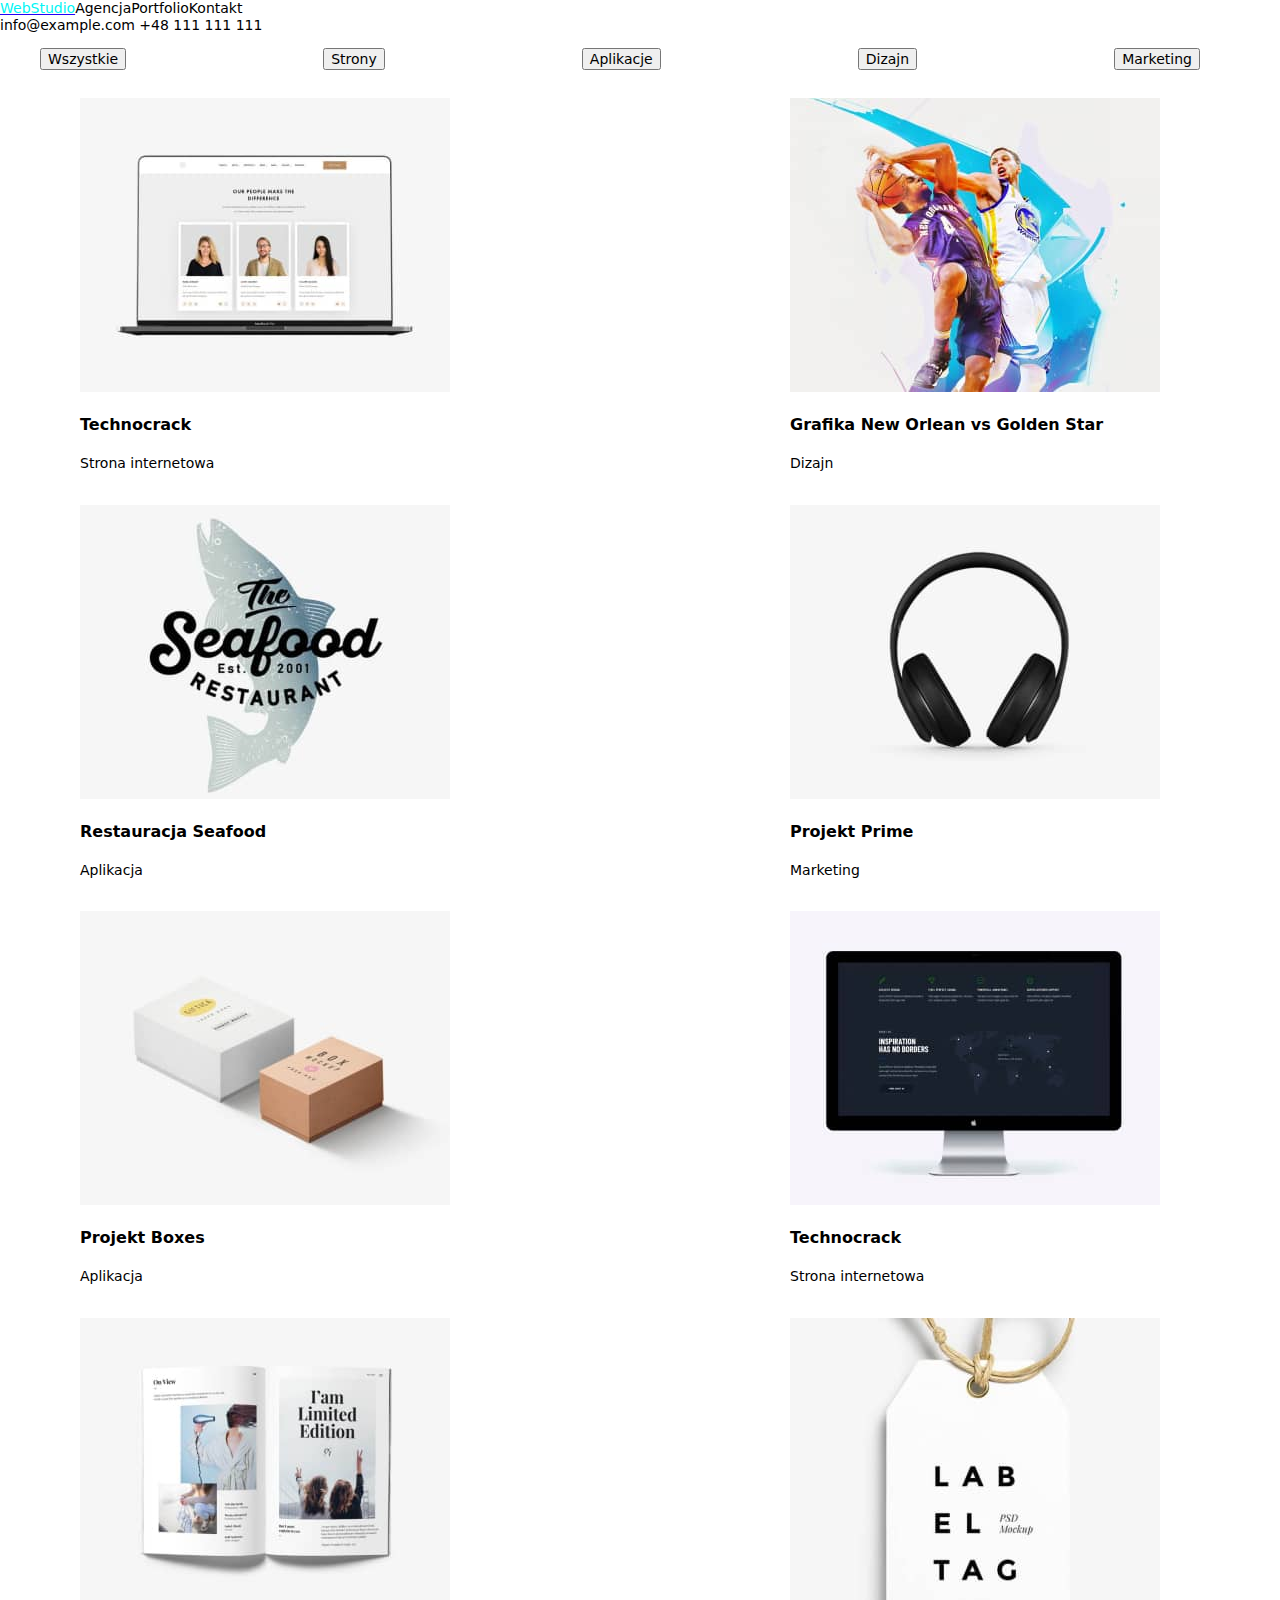
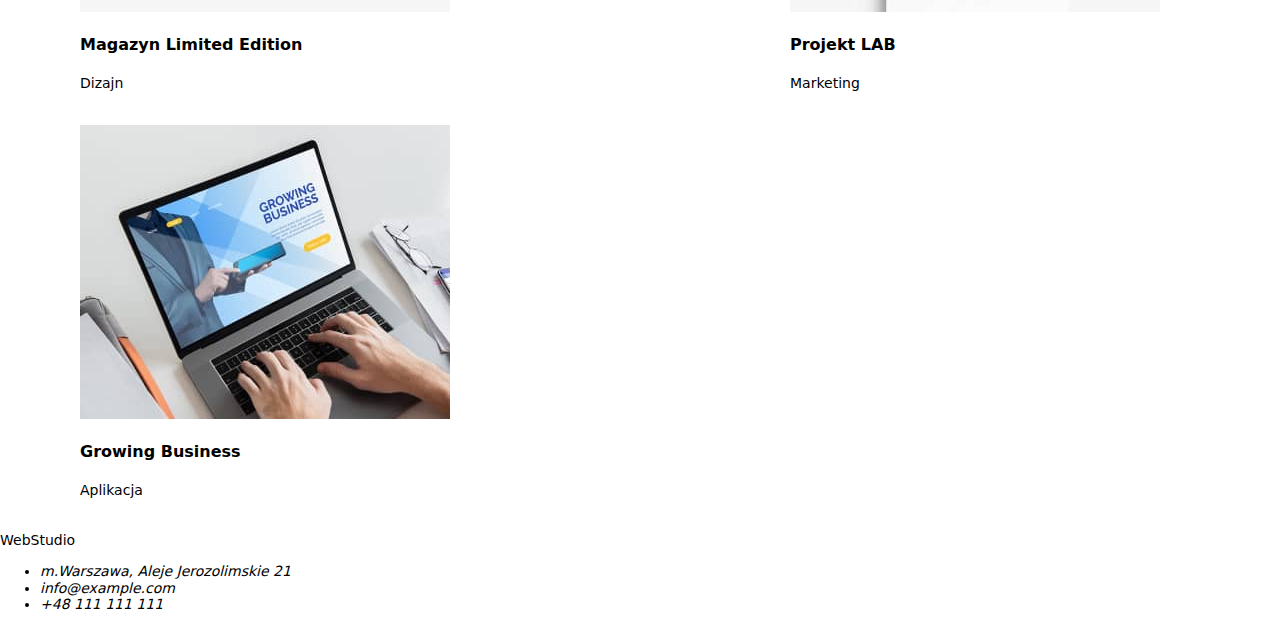
==== portfolio.html @ 7a802595 "changes" ====
<!DOCTYPE html>
<html lang="pl">
  <head>
    <meta charset="UTF-8" />
    <link rel="stylesheet" href="css/styles.css" />
    <link
      href="https://fonts.googleapis.com/css2?family=Raleway:wght@700&family=Roboto:wght@400;500;700;900&display=swap"
      rel="stylesheet"
    />
    <link
      rel="stylesheet"
      href="https://cdnjs.cloudflare.com/ajax/libs/modern-normalize/1.0.0/modern-normalize.min.css"
    />
    <title>Portfolio</title>
  </head>
  <body class="container">
    <header>
      <nav class="menu">
        <a class="link" href="index.html">WebStudio</a>
        <a class="link" href="agency.html">Agencja</a>
        <a class="link" href="portfolio.html">Portfolio</a>
        <a class="link" href="contact.html">Kontakt</a>
      </nav>
      <a class="link" href="mailto:info@example.com"> info@example.com </a>
      <a class="link" href="tel:+48111111111"> +48 111 111 111 </a>
    </header>
    <main>
      <ul class="list">
        <li>
          <button class="button" type="button" id="Wszystkie">Wszystkie</button>
        </li>
        <li>
          <button class="button" type="button" id="Strony">Strony</button>
        </li>
        <li>
          <button class="button" type="button" id="Aplikacje">Aplikacje</button>
        </li>
        <li>
          <button class="button" type="button" id="Dizajn">Dizajn</button>
        </li>
        <li>
          <button class="button" type="button" id="Marketing">Marketing</button>
        </li>
      </ul>
      <ul class="list" class="card-set">
        <li class="card">
          <figure>
            <img
              src="images/portfolio/technocrackTeam.jpg"
              alt="Widok przykladowej strony internetowej"
              width="370"
              height="294"
            />
            <figcaption>
              <h2>Technocrack</h2>
              <p>Strona internetowa</p>
            </figcaption>
          </figure>
        </li>
        <li class="card">
          <figure>
            <img
              src="images/portfolio/basketballGraphics.jpg"
              alt="Dwóch męzczyzn gra w koszykówkę - ilustracja cyfrowa"
              width="370"
              height="294"
            />
            <figcaption>
              <h2>Grafika New Orlean vs Golden Star</h2>
              <p>Dizajn</p>
            </figcaption>
          </figure>
        </li>
        <li class="card">
          <figure class="card">
            <img
              src="images/portfolio/seafoodRestaurant.jpg"
              alt="Logo restauracji z seafood"
              width="370"
              height="294"
            />
            <figcaption>
              <h2>Restauracja Seafood</h2>
              <p>Aplikacja</p>
            </figcaption>
          </figure>
        </li>
        <li class="card">
          <figure>
            <img
              src="images/portfolio/projectPrime.jpg"
              alt="Duze słucahwki wokółuszne"
              width="370"
              height="294"
            />
            <figcaption>
              <h2>Projekt Prime</h2>
              <p>Marketing</p>
            </figcaption>
          </figure>
        </li>
        <li class="card">
          <figure>
            <img
              src="images/portfolio/projectBoxes.jpg"
              alt="Dwa kartonowe opakowania produktów"
              width="370"
              height="294"
            />
            <figcaption>
              <h2>Projekt Boxes</h2>
              <p>Aplikacja</p>
            </figcaption>
          </figure>
        </li>
        <li class="card">
          <figure>
            <img
              src="images/portfolio/inspiration.jpg"
              alt="Włączony iMac - widok na wprost"
              width="370"
              height="294"
            />
            <figcaption>
              <h2>Technocrack</h2>
              <p>Strona internetowa</p>
            </figcaption>
          </figure>
        </li>
        <li class="card">
          <figure>
            <img
              src="images/portfolio/magazineLimitedEdition.jpg"
              alt="Otwarty magazyn anglojęzyczny"
              width="370"
              height="294"
            />
            <figcaption>
              <h2>Magazyn Limited Edition</h2>
              <p>Dizajn</p>
            </figcaption>
          </figure>
        </li>
        <li class="card">
          <figure>
            <img
              src="images/portfolio/projectLab.jpg"
              alt="Papierowa metka ubraniowa z papierowym sznureczkiem "
              width="370"
              height="294"
            />
            <figcaption>
              <h2>Projekt LAB</h2>
              <p>Marketing</p>
            </figcaption>
          </figure>
        </li>
        <li class="card">
          <figure>
            <img
              src="images/portfolio/growingBusiness.jpg"
              alt="Dłonie na klawiaturze włączonego laptopa- widok z góry"
              width="370"
              height="294"
            />
            <figcaption>
              <h2>Growing Business</h2>
              <p>Aplikacja</p>
            </figcaption>
          </figure>
        </li>
      </ul>
    </main>
    <footer>
      <a class="link" href="index.html">WebStudio</a>
      <address>
        <ul class="link">
          <li><a class="link"> m.Warszawa, Aleje Jerozolimskie 21 </a></li>
          <li>
            <a class="link" href="mailto:info@example.com">info@example.com</a>
          </li>
          <li>
            <a class="link" href="tel:+48111111111">+48 111 111 111</a>
          </li>
        </ul>
      </address>
    </footer>
  </body>
</html>
---- css/styles.css ----
:root {
    --color-pink: rgb(242, 9, 242);
    --color-white: rgb(255, 255, 255);
    --color-black: rgb(0, 0, 0); 
    --color-green: rgb(103, 151, 112);
    --color-red: rgb(249, 2, 2);
    --color-babyblue: rgb(2, 245, 245);
    --color-darkblue: rgb(38, 2, 245);
   }
   
  body {
    font-family: "Roboto", "Raleway", sans-serif;
    font-size: 14px;
    line-height: 1.2;
    color: var(--color-black);
  }

  .menu {
    display: flex;
    justify-content: flex-start;
  }
  
  
  h2 {
    font-size: 1rem;
    line-height: 2;
    align-content: center;
  }

  .link {
    text-decoration: none;
    color: var(--color-black);
  }
  
  .link:hover,
  .link:focus {
    color: var(--color-babyblue);
    text-decoration: underline;
    text-decoration-color: var(--color-darkblue);
  }
  
  .list {
    list-style-type: none;
    display: flex;
    flex-wrap: wrap;
    justify-content: space-between;
  }
 
  .button:hover,
  .button:focus {
    color: var(--color-babyblue);
    text-decoration: underline;
    text-decoration-color: var(--color-darkblue);
  }

  .container {
    width: 1200px;

  }

  .section {
    padding: 94px 0px;
  }

.card-set{
  display: flex;
  flex-wrap: wrap;
  gap: 10px;
}
.card {
  flex-basis: calc(100%-20px) / 3);
  margin-bottom: 5px;

}
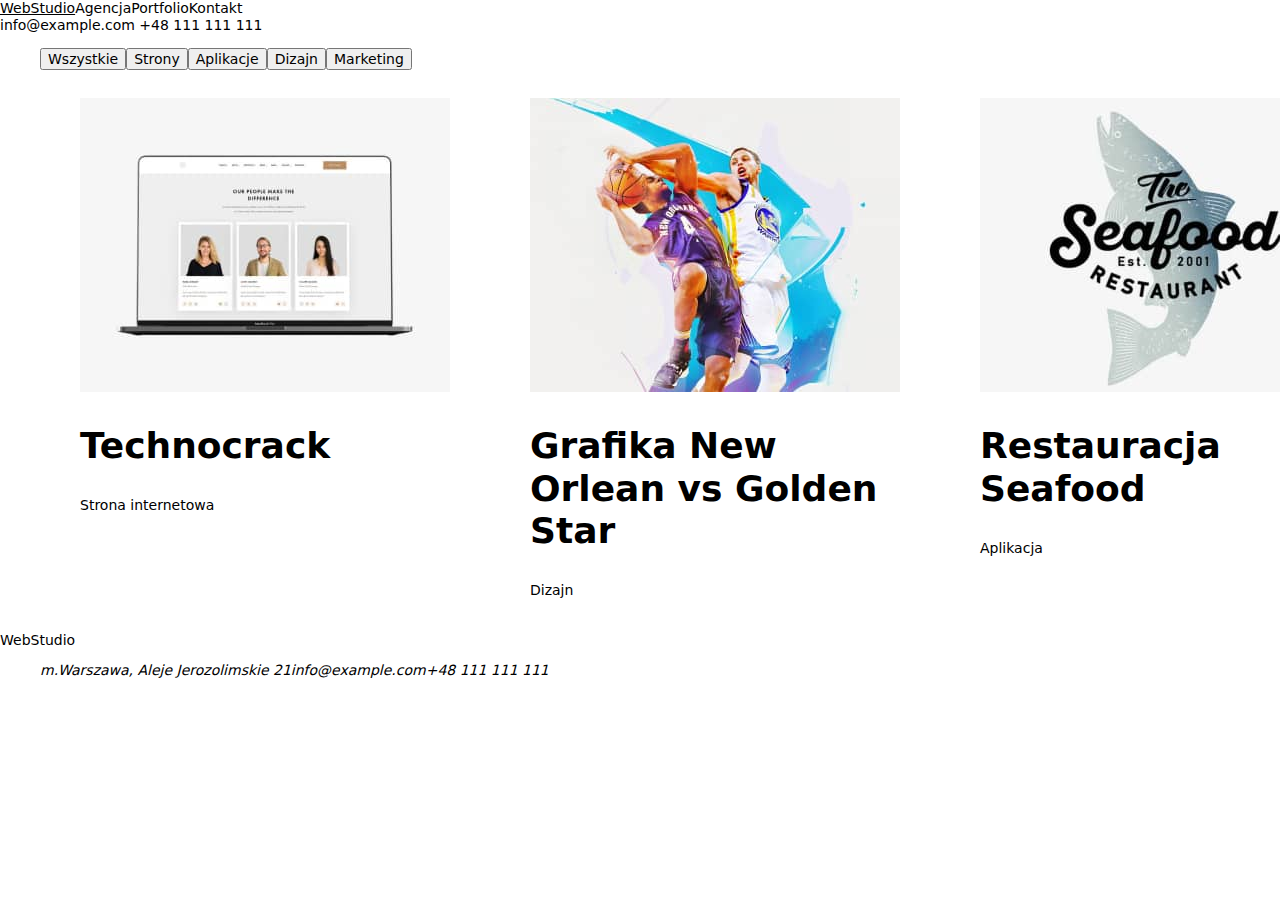
==== commit b066feb7: "update" ====
--- a/portfolio.html
+++ b/portfolio.html
@@ -13,10 +13,10 @@
     />
     <title>Portfolio</title>
   </head>
-  <body class="container">
-    <header>
+  <body>
+    <header class>
       <nav class="menu">
-        <a class="link" href="index.html">WebStudio</a>
+        <a class="link" href="index.html"><span class="logo">WebStudio</span></a>
         <a class="link" href="agency.html">Agencja</a>
         <a class="link" href="portfolio.html">Portfolio</a>
         <a class="link" href="contact.html">Kontakt</a>
@@ -172,9 +172,9 @@
       </ul>
     </main>
     <footer>
-      <a class="link" href="index.html">WebStudio</a>
+      <a class="link" href="index.html"><span class="logo">WebStudio</span></a>
       <address>
-        <ul class="link">
+        <ul class="list">
           <li><a class="link"> m.Warszawa, Aleje Jerozolimskie 21 </a></li>
           <li>
             <a class="link" href="mailto:info@example.com">info@example.com</a>
--- a/css/styles.css
+++ b/css/styles.css
@@ -1,12 +1,8 @@
 :root {
-    --color-pink: rgb(242, 9, 242);
-    --color-white: rgb(255, 255, 255);
-    --color-black: rgb(0, 0, 0); 
-    --color-green: rgb(103, 151, 112);
-    --color-red: rgb(249, 2, 2);
-    --color-babyblue: rgb(2, 245, 245);
-    --color-darkblue: rgb(38, 2, 245);
-   }
+  --color-brandblack: rgb(33,33,33); 
+  --color-brandblue: rgb(33,150,243);
+  --color-brandgrey: rgb(75,75,75);
+ }
    
   body {
     font-family: "Roboto", "Raleway", sans-serif;
@@ -14,19 +10,32 @@
     line-height: 1.2;
     color: var(--color-black);
   }
+    
+      h1 {
+      font-weight: 900;
+      font-size: 44px;
+      line-height: 60px;
+      text-transform: uppercase;
+      }
+      
+      h2 {
+      font-weight: 700;
+      font-size: 36px;
+      line-height: 42.19px;
+      }
+    
+      h3 {
+        font-weight: 700;
+        font-size: 14px;
+        line-height: 16px;
+        text-transform: uppercase;
+      }
 
   .menu {
     display: flex;
     justify-content: flex-start;
   }
   
-  
-  h2 {
-    font-size: 1rem;
-    line-height: 2;
-    align-content: center;
-  }
-
   .link {
     text-decoration: none;
     color: var(--color-black);
@@ -42,8 +51,6 @@
   .list {
     list-style-type: none;
     display: flex;
-    flex-wrap: wrap;
-    justify-content: space-between;
   }
  
   .button:hover,
@@ -62,13 +69,20 @@
     padding: 94px 0px;
   }
 
+  .p-index {
+    font-weight: 400;
+    font-size: 14px;
+    line-height: 24px;
+    letter-spacing: 0.03em;
+    color: var(--color-brandgrey);
+      }
 .card-set{
   display: flex;
   flex-wrap: wrap;
   gap: 10px;
 }
 .card {
-  flex-basis: calc(100%-20px) / 3);
+  flex-basis: calc(100%-20px) / 3;
   margin-bottom: 5px;
 
 }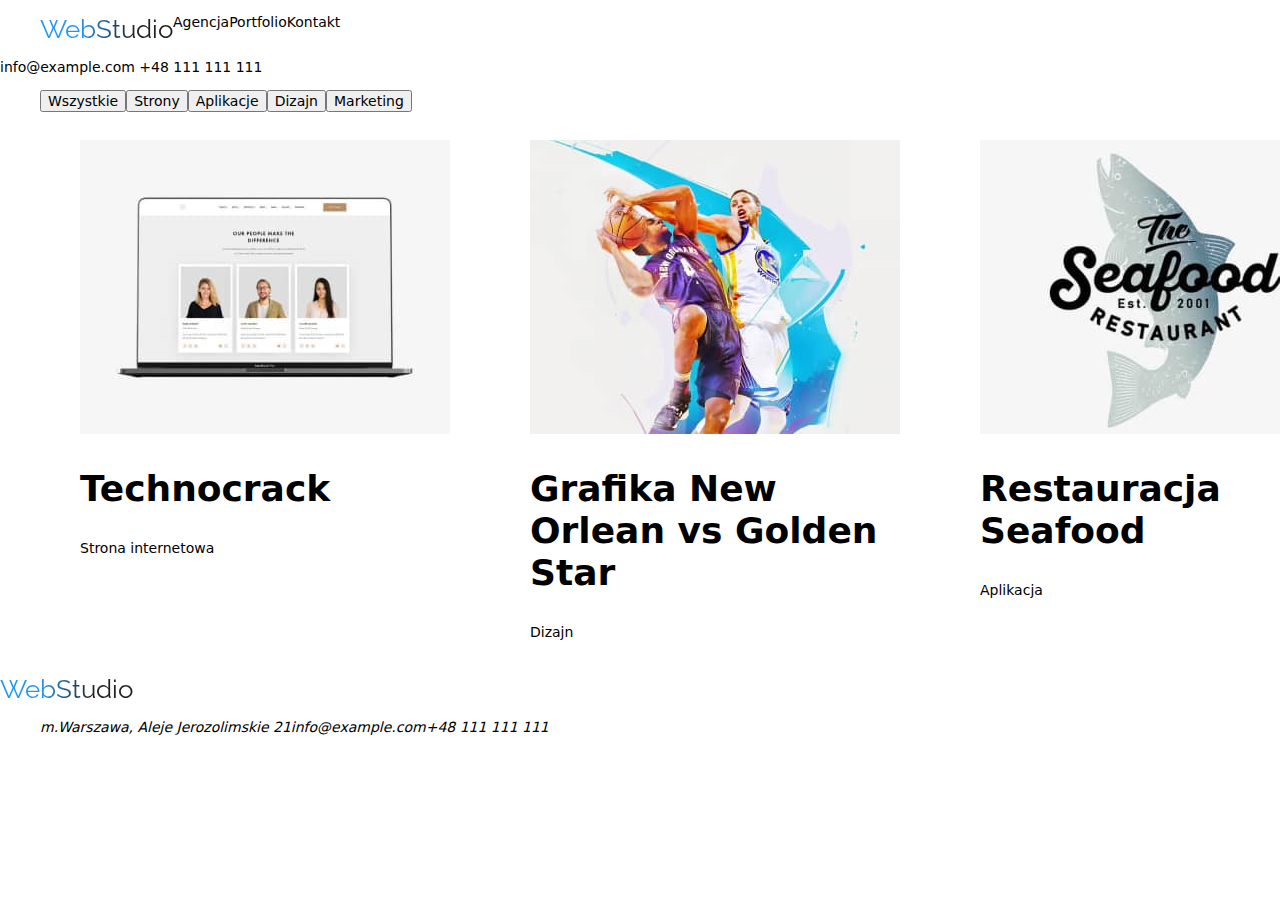
==== commit 4238ff81: "update" ====
--- a/portfolio.html
+++ b/portfolio.html
@@ -14,17 +14,19 @@
     <title>Portfolio</title>
   </head>
   <body>
-    <header class>
+    <header class="container">
       <nav class="menu">
-        <a class="link" href="index.html"><span class="logo">WebStudio</span></a>
-        <a class="link" href="agency.html">Agencja</a>
-        <a class="link" href="portfolio.html">Portfolio</a>
-        <a class="link" href="contact.html">Kontakt</a>
+        <ul class="list">
+          <li><a class="link" href="index.html"><span class="logo">WebStudio</span></a></li>
+          <li><a class="link" href="agency.html">Agencja</a></li>
+          <li><a class="link" href="portfolio.html">Portfolio</a></li>
+          <li><a class="link" href="contact.html">Kontakt</a></li>
+        </ul>
       </nav>
       <a class="link" href="mailto:info@example.com"> info@example.com </a>
       <a class="link" href="tel:+48111111111"> +48 111 111 111 </a>
     </header>
-    <main>
+   <main>
       <ul class="list">
         <li>
           <button class="button" type="button" id="Wszystkie">Wszystkie</button>
--- a/css/styles.css
+++ b/css/styles.css
@@ -85,4 +85,14 @@
   flex-basis: calc(100%-20px) / 3;
   margin-bottom: 5px;
 
+}
+
+.logo {
+  font-family: "Raleway", sans-serif;
+  font-weight: 400;
+  font-size: 26px;
+  background: linear-gradient(to right, var(--color-brandblue) 30%, var(--color-brandblack) 70%);
+  background-clip: text;
+  -webkit-background-clip: text;
+  -webkit-text-fill-color: transparent;
 }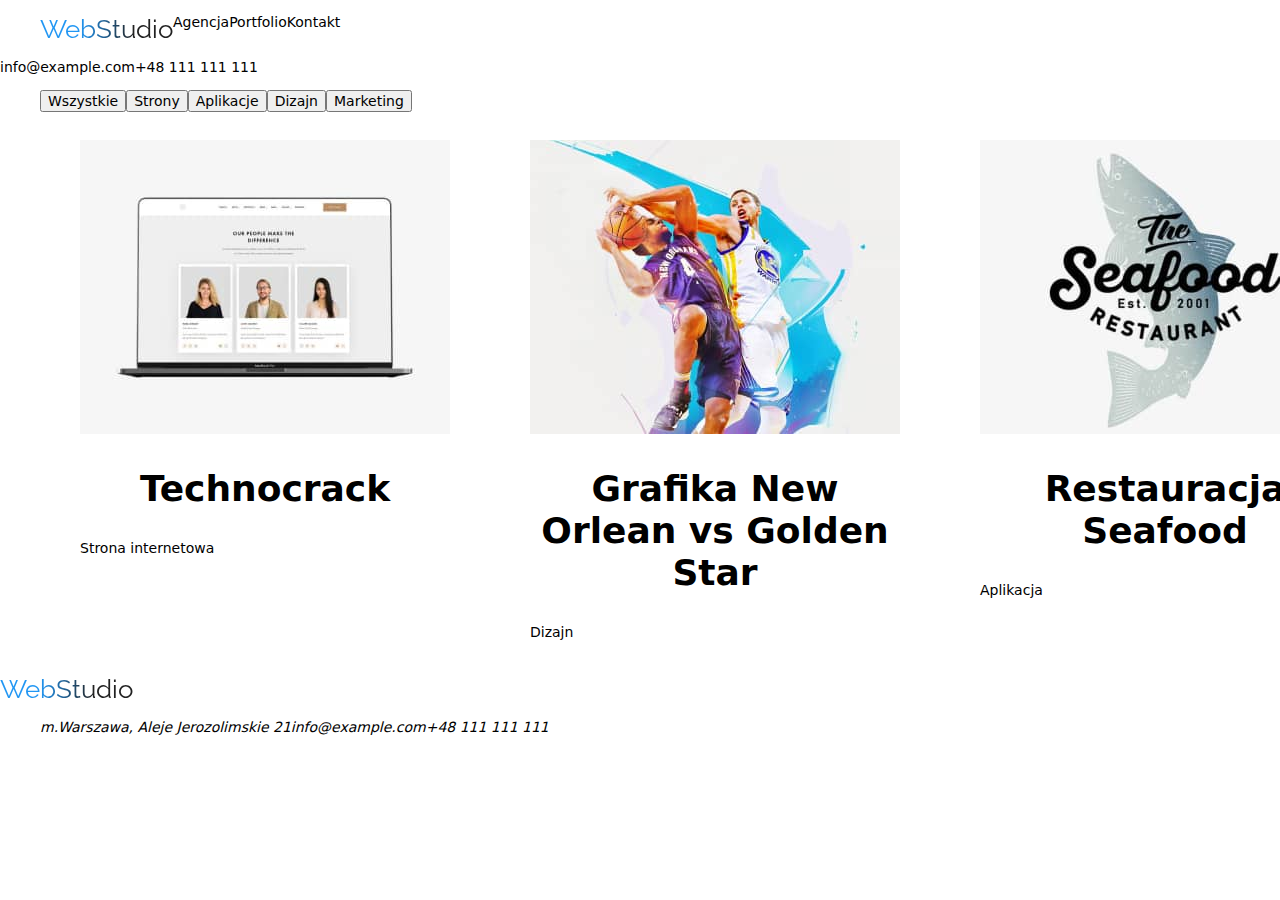
==== commit 9cfbf0fb: "update" ====
--- a/portfolio.html
+++ b/portfolio.html
@@ -15,6 +15,7 @@
   </head>
   <body>
     <header class="container">
+      <div>
       <nav class="menu">
         <ul class="list">
           <li><a class="link" href="index.html"><span class="logo">WebStudio</span></a></li>
@@ -23,10 +24,14 @@
           <li><a class="link" href="contact.html">Kontakt</a></li>
         </ul>
       </nav>
+    </div>
+    <div class="top-contact">
       <a class="link" href="mailto:info@example.com"> info@example.com </a>
       <a class="link" href="tel:+48111111111"> +48 111 111 111 </a>
+    </div>
     </header>
-   <main>
+  
+   <main class="container">
       <ul class="list">
         <li>
           <button class="button" type="button" id="Wszystkie">Wszystkie</button>
--- a/css/styles.css
+++ b/css/styles.css
@@ -16,12 +16,14 @@
       font-size: 44px;
       line-height: 60px;
       text-transform: uppercase;
+      text-align: center;
       }
       
       h2 {
       font-weight: 700;
       font-size: 36px;
       line-height: 42.19px;
+      text-align: center;
       }
     
       h3 {
@@ -36,6 +38,11 @@
     justify-content: flex-start;
   }
   
+  .top-contact {
+   display: flex;
+   align-content: flex-end;
+  }
+
   .link {
     text-decoration: none;
     color: var(--color-black);
@@ -44,8 +51,7 @@
   .link:hover,
   .link:focus {
     color: var(--color-babyblue);
-    text-decoration: underline;
-    text-decoration-color: var(--color-darkblue);
+    text-decoration-color: var(--color-brandblue);
   }
   
   .list {
@@ -56,8 +62,7 @@
   .button:hover,
   .button:focus {
     color: var(--color-babyblue);
-    text-decoration: underline;
-    text-decoration-color: var(--color-darkblue);
+    text-decoration-color: var(--color-brandblue);
   }
 
   .container {
@@ -69,13 +74,7 @@
     padding: 94px 0px;
   }
 
-  .p-index {
-    font-weight: 400;
-    font-size: 14px;
-    line-height: 24px;
-    letter-spacing: 0.03em;
-    color: var(--color-brandgrey);
-      }
+ 
 .card-set{
   display: flex;
   flex-wrap: wrap;
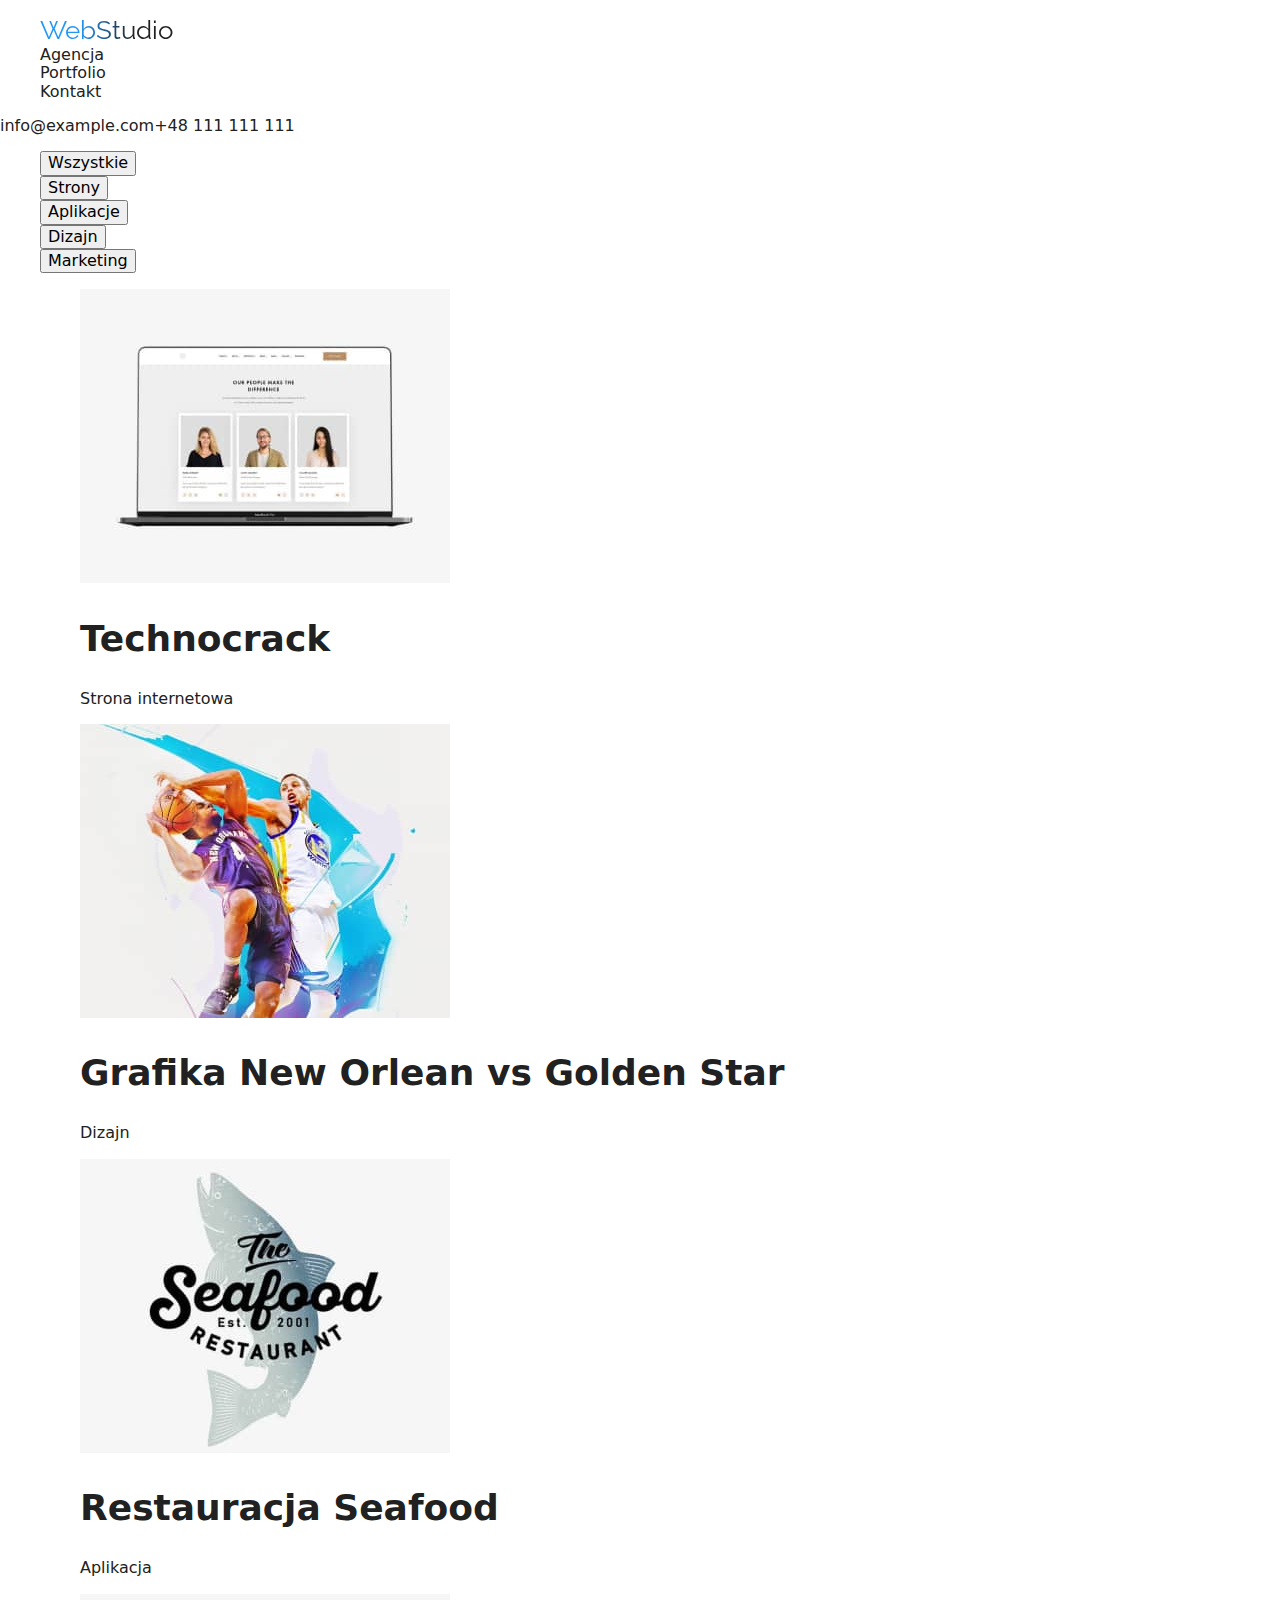
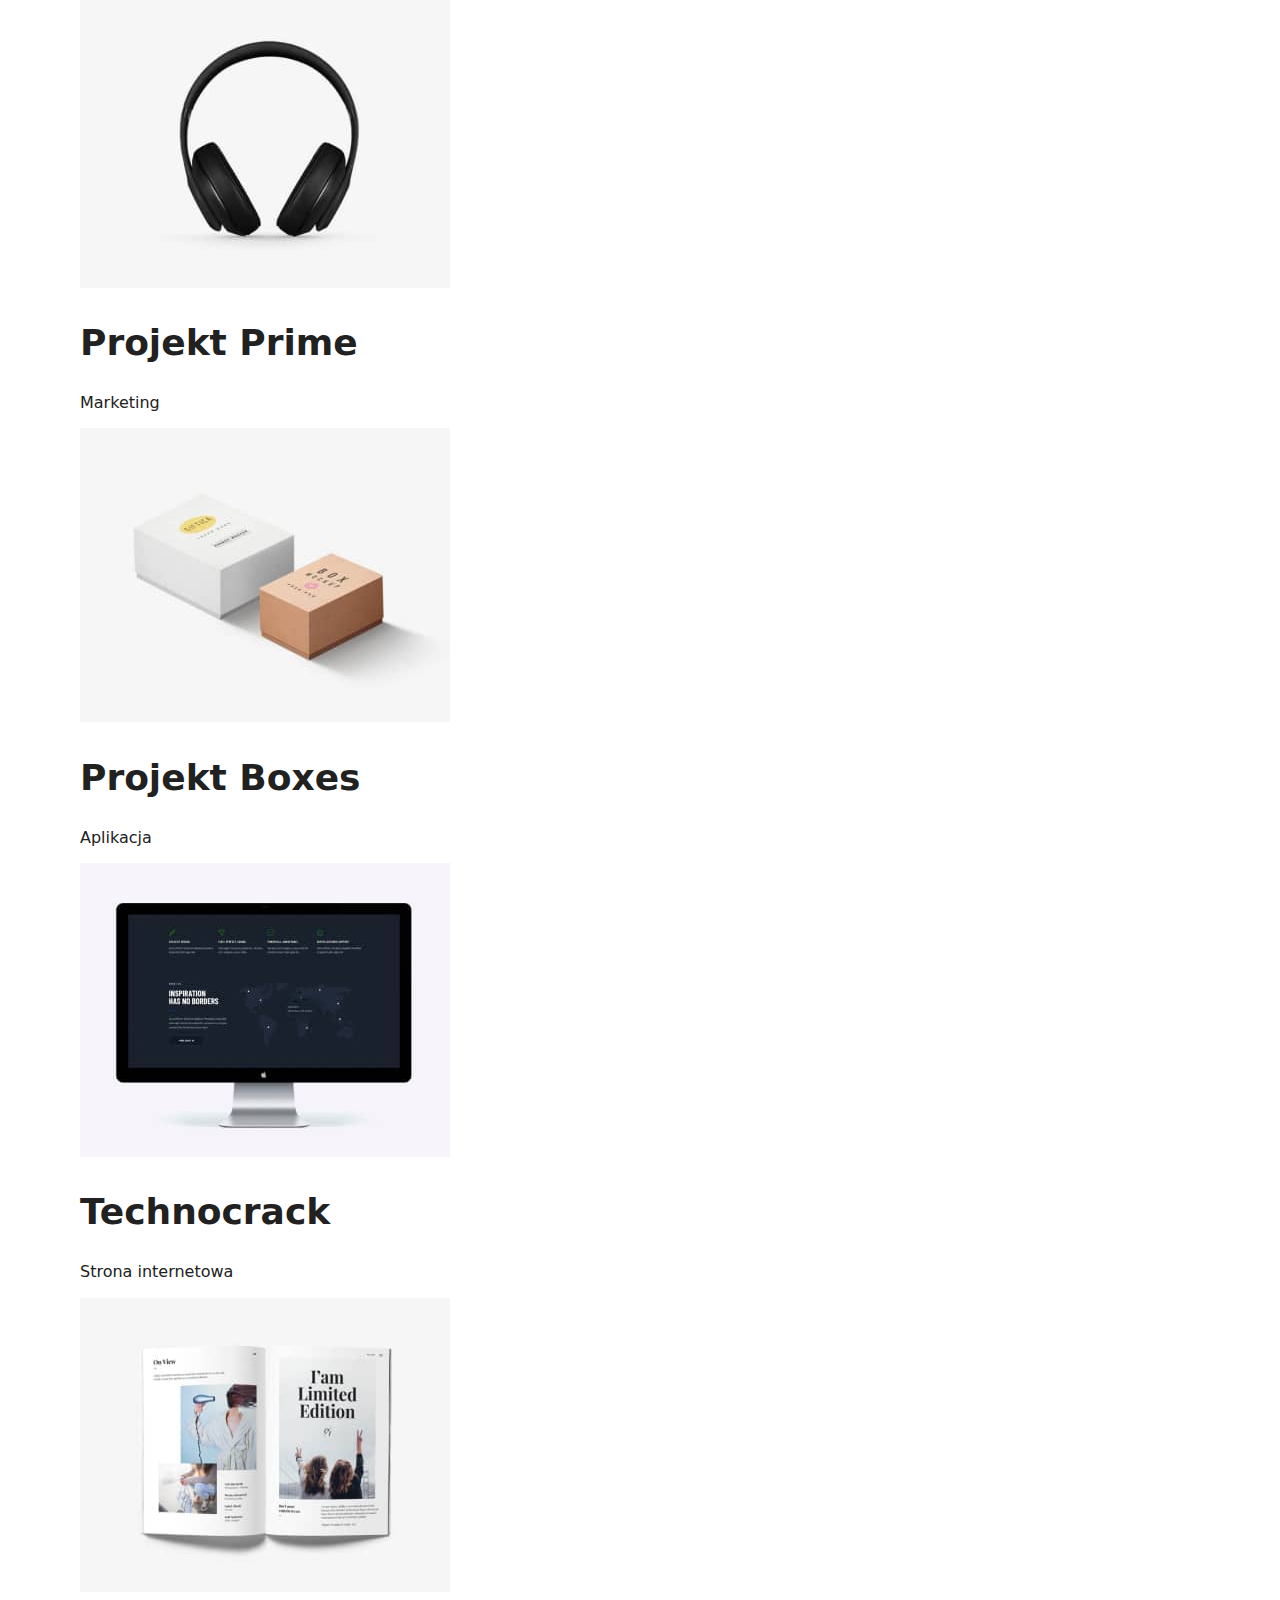
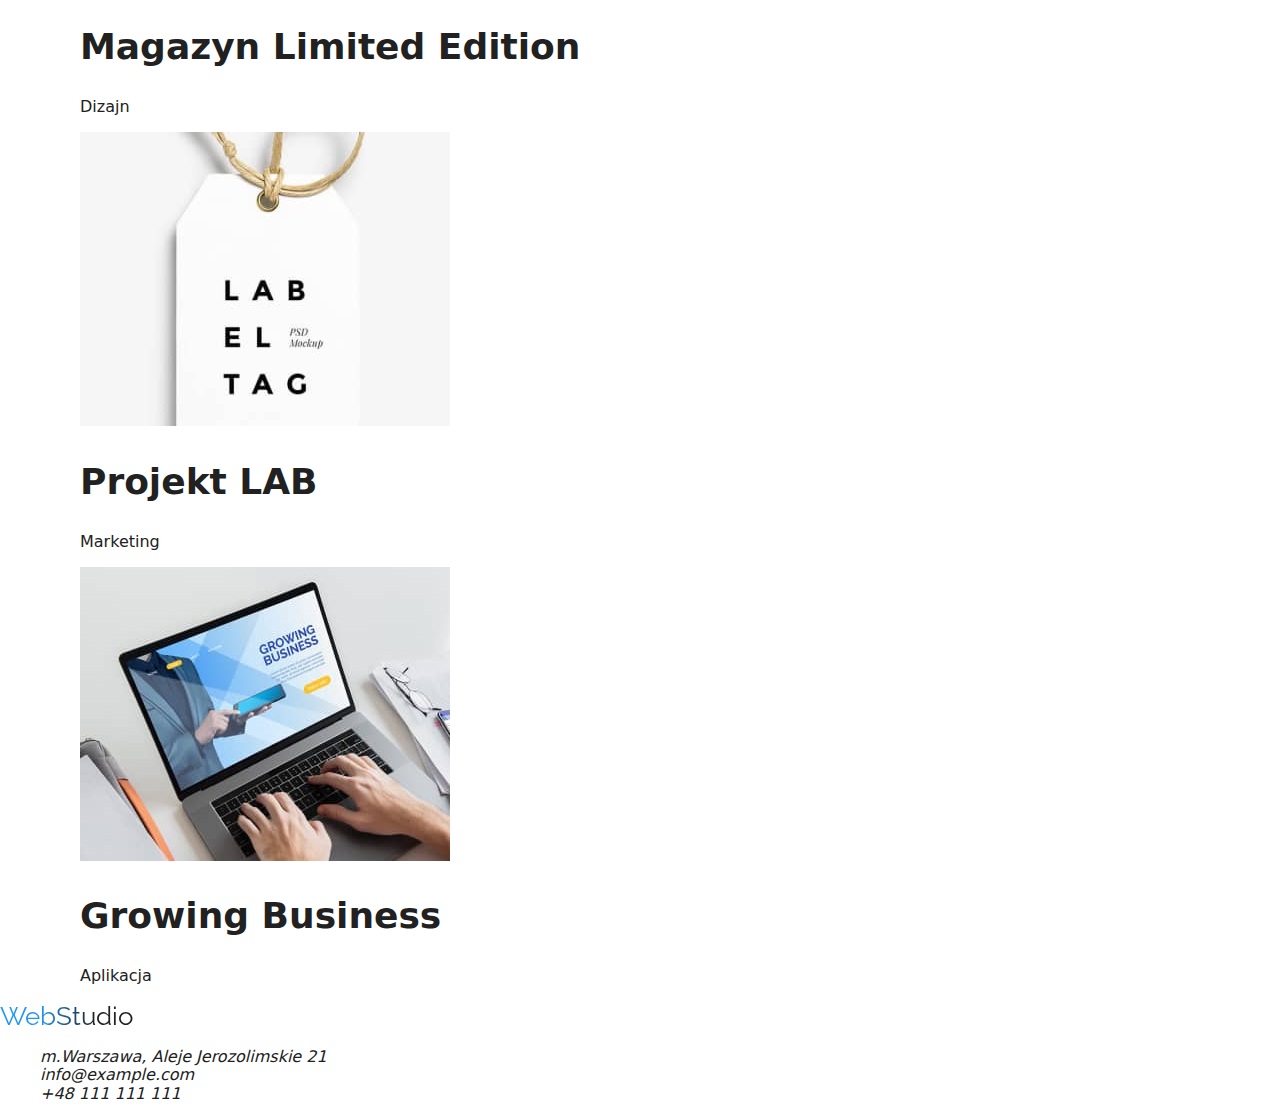
==== commit 0a063e97: "update" ====
--- a/portfolio.html
+++ b/portfolio.html
@@ -31,7 +31,7 @@
     </div>
     </header>
   
-   <main class="container">
+   <main >
       <ul class="list">
         <li>
           <button class="button" type="button" id="Wszystkie">Wszystkie</button>
--- a/css/styles.css
+++ b/css/styles.css
@@ -5,10 +5,8 @@
  }
    
   body {
-    font-family: "Roboto", "Raleway", sans-serif;
-    font-size: 14px;
-    line-height: 1.2;
-    color: var(--color-black);
+    font-family: "Roboto", sans-serif;
+    color: var(--color-brandblack);
   }
     
       h1 {
@@ -23,7 +21,6 @@
       font-weight: 700;
       font-size: 36px;
       line-height: 42.19px;
-      text-align: center;
       }
     
       h3 {
@@ -33,15 +30,6 @@
         text-transform: uppercase;
       }
 
-  .menu {
-    display: flex;
-    justify-content: flex-start;
-  }
-  
-  .top-contact {
-   display: flex;
-   align-content: flex-end;
-  }
 
   .link {
     text-decoration: none;
@@ -56,7 +44,6 @@
   
   .list {
     list-style-type: none;
-    display: flex;
   }
  
   .button:hover,
@@ -65,11 +52,15 @@
     text-decoration-color: var(--color-brandblue);
   }
 
-  .container {
+  /*.container {
     width: 1200px;
 
+  }*/
+
+  .menu {
+    display: flex;
+    justify-content: flex-start;
   }
-
   .section {
     padding: 94px 0px;
   }
@@ -94,4 +85,10 @@
   background-clip: text;
   -webkit-background-clip: text;
   -webkit-text-fill-color: transparent;
-}+}
+
+ 
+.top-contact {
+  display: flex;
+  align-content: flex-end;
+ }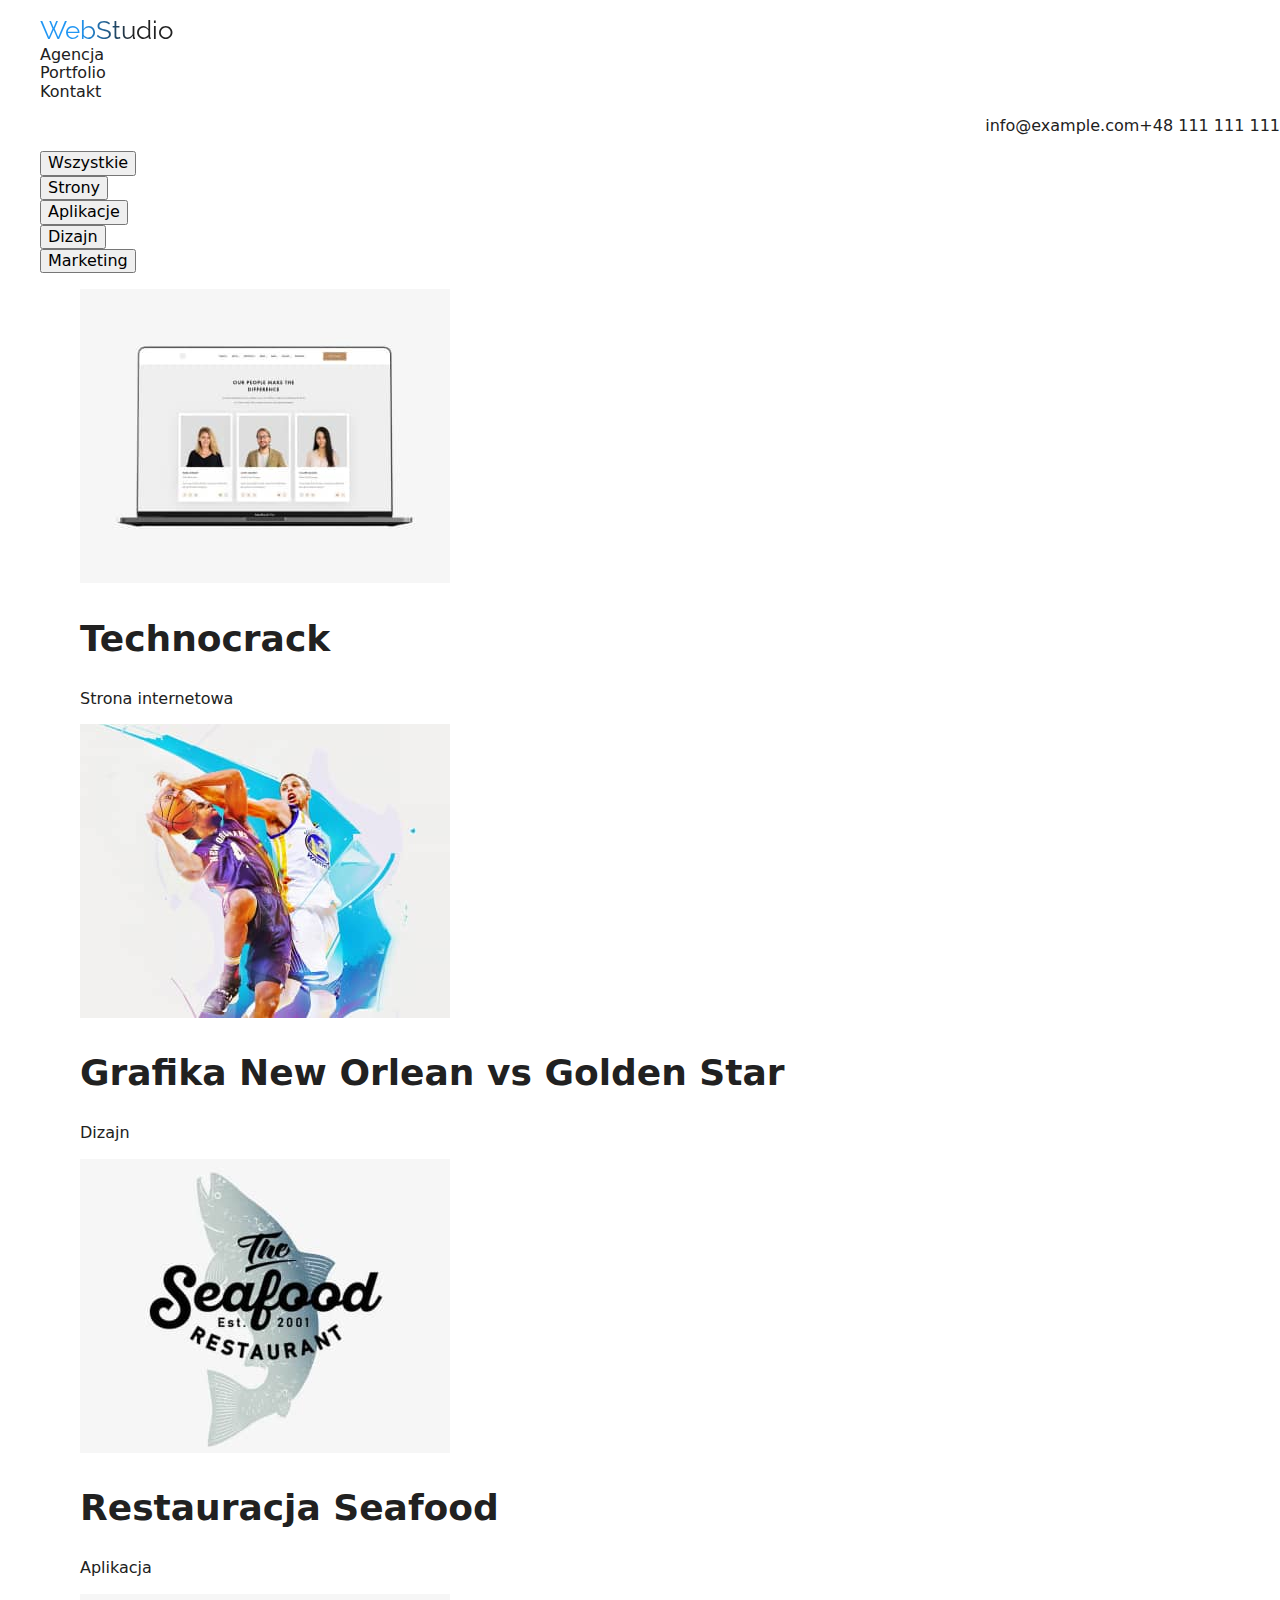
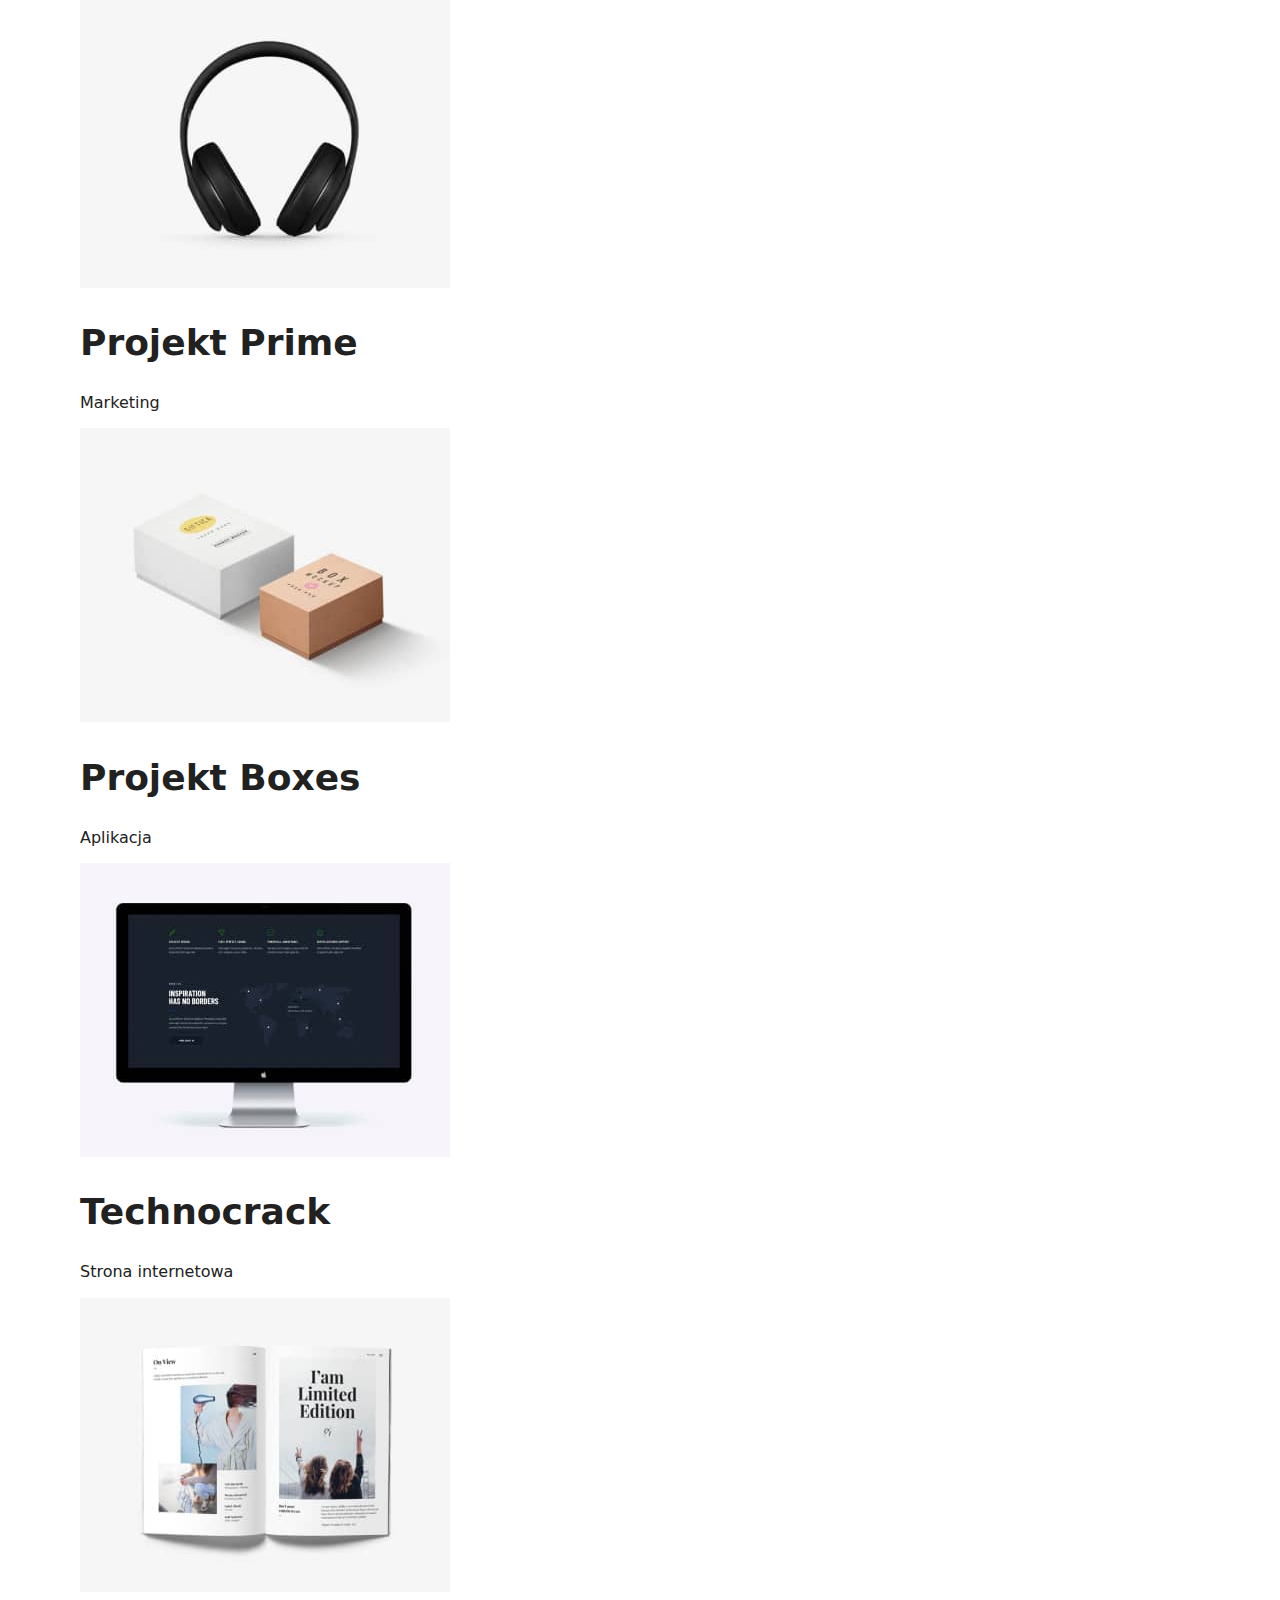
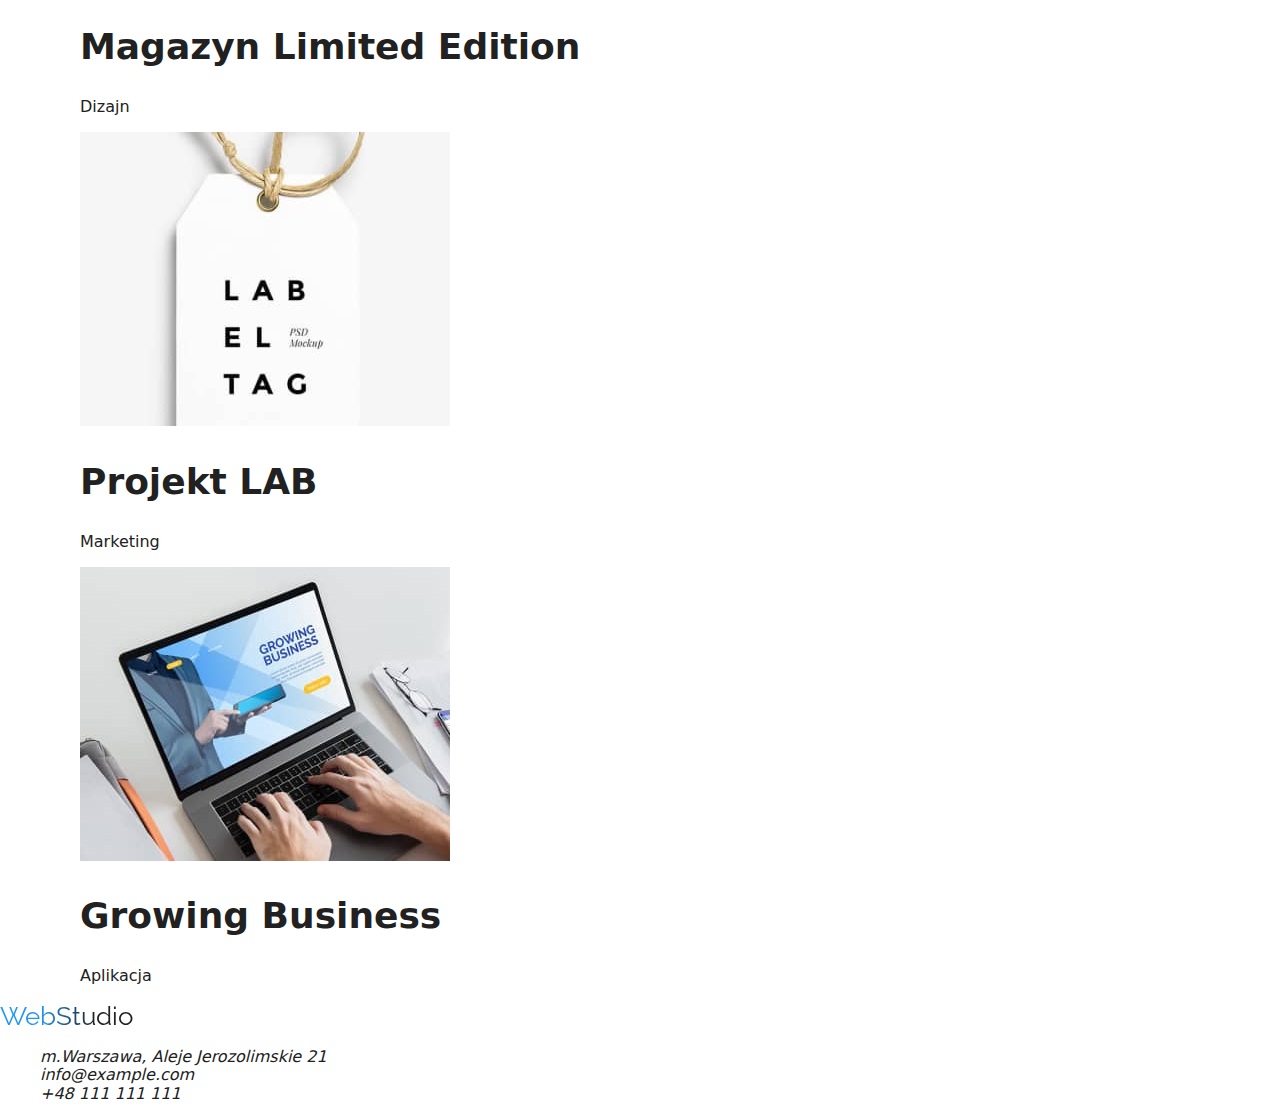
==== commit d9ddf714: "update" ====
--- a/portfolio.html
+++ b/portfolio.html
@@ -25,7 +25,7 @@
         </ul>
       </nav>
     </div>
-    <div class="top-contact">
+    <div class="topcontact">
       <a class="link" href="mailto:info@example.com"> info@example.com </a>
       <a class="link" href="tel:+48111111111"> +48 111 111 111 </a>
     </div>
--- a/css/styles.css
+++ b/css/styles.css
@@ -61,6 +61,12 @@
     display: flex;
     justify-content: flex-start;
   }
+
+  .topcontact {
+    display: flex;
+    justify-content: flex-end;
+   }
+
   .section {
     padding: 94px 0px;
   }
@@ -88,7 +94,3 @@
 }
 
  
-.top-contact {
-  display: flex;
-  align-content: flex-end;
- }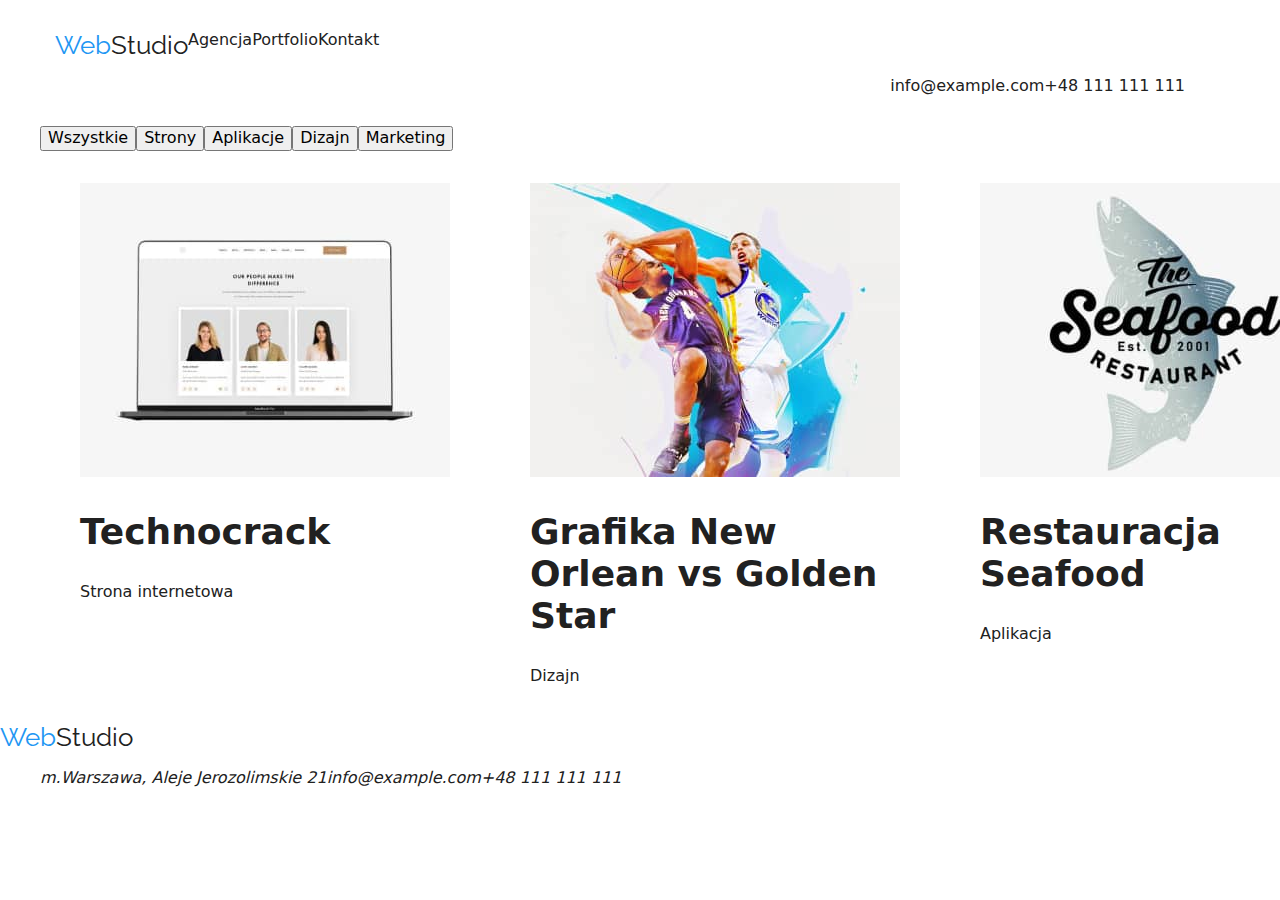
==== commit fa68d60b: "upadte" ====
--- a/portfolio.html
+++ b/portfolio.html
@@ -18,7 +18,7 @@
       <div>
       <nav class="menu">
         <ul class="list">
-          <li><a class="link" href="index.html"><span class="logo">WebStudio</span></a></li>
+          <li><a class="link" href="index.html"><span class="logo">Web</span><span class="logo-text-black">Studio</span></a></li>
           <li><a class="link" href="agency.html">Agencja</a></li>
           <li><a class="link" href="portfolio.html">Portfolio</a></li>
           <li><a class="link" href="contact.html">Kontakt</a></li>
@@ -179,7 +179,7 @@
       </ul>
     </main>
     <footer>
-      <a class="link" href="index.html"><span class="logo">WebStudio</span></a>
+      <a class="link" href="index.html"><span class="logo">Web</span><span class="logo-text-white">Studio</span></a>
       <address>
         <ul class="list">
           <li><a class="link"> m.Warszawa, Aleje Jerozolimskie 21 </a></li>
--- a/css/styles.css
+++ b/css/styles.css
@@ -2,6 +2,7 @@
   --color-brandblack: rgb(33,33,33); 
   --color-brandblue: rgb(33,150,243);
   --color-brandgrey: rgb(75,75,75);
+  --color-branddark: rgb(47,48,58);
  }
    
   body {
@@ -14,7 +15,6 @@
       font-size: 44px;
       line-height: 60px;
       text-transform: uppercase;
-      text-align: center;
       }
       
       h2 {
@@ -30,7 +30,12 @@
         text-transform: uppercase;
       }
 
-
+      .container {
+        width: 1200px;
+        padding: 15px;
+        border: 0px;
+      }
+    
   .link {
     text-decoration: none;
     color: var(--color-black);
@@ -38,24 +43,24 @@
   
   .link:hover,
   .link:focus {
-    color: var(--color-babyblue);
-    text-decoration-color: var(--color-brandblue);
+    color: var(--color-brandblue);
   }
   
   .list {
     list-style-type: none;
+    display: flex;
   }
  
   .button:hover,
   .button:focus {
-    color: var(--color-babyblue);
-    text-decoration-color: var(--color-brandblue);
+    color: var(--color-brandblue);
   }
 
-  /*.container {
+  .container {
     width: 1200px;
-
-  }*/
+    padding: 15px;
+    border: 0px;
+  }
 
   .menu {
     display: flex;
@@ -70,7 +75,11 @@
   .section {
     padding: 94px 0px;
   }
-
+  
+  .imgbox {
+    border: 0px;
+    margin-right: 30px;
+  }
  
 .card-set{
   display: flex;
@@ -87,10 +96,33 @@
   font-family: "Raleway", sans-serif;
   font-weight: 400;
   font-size: 26px;
-  background: linear-gradient(to right, var(--color-brandblue) 30%, var(--color-brandblack) 70%);
-  background-clip: text;
-  -webkit-background-clip: text;
-  -webkit-text-fill-color: transparent;
+  color: var(--color-brandblue);
 }
 
+.logo-text-black {
+  font-family: "Raleway", sans-serif;
+  font-weight: 400;
+  font-size: 26px;
+  color: var(--color-black);
+}
+
+.logo-text-white {
+  font-family: "Raleway", sans-serif;
+  font-weight: 400;
+  font-size: 26px;
+  color: var(--color-white);
+}
+
+#column {
+  flex-direction: column;
+}
+
+.section-title {
+  text-align: center;
+}
  
+.dark-panel {
+  background-color: var(--color-branddark);
+  width: 1600px;
+  height: 600px;
+}
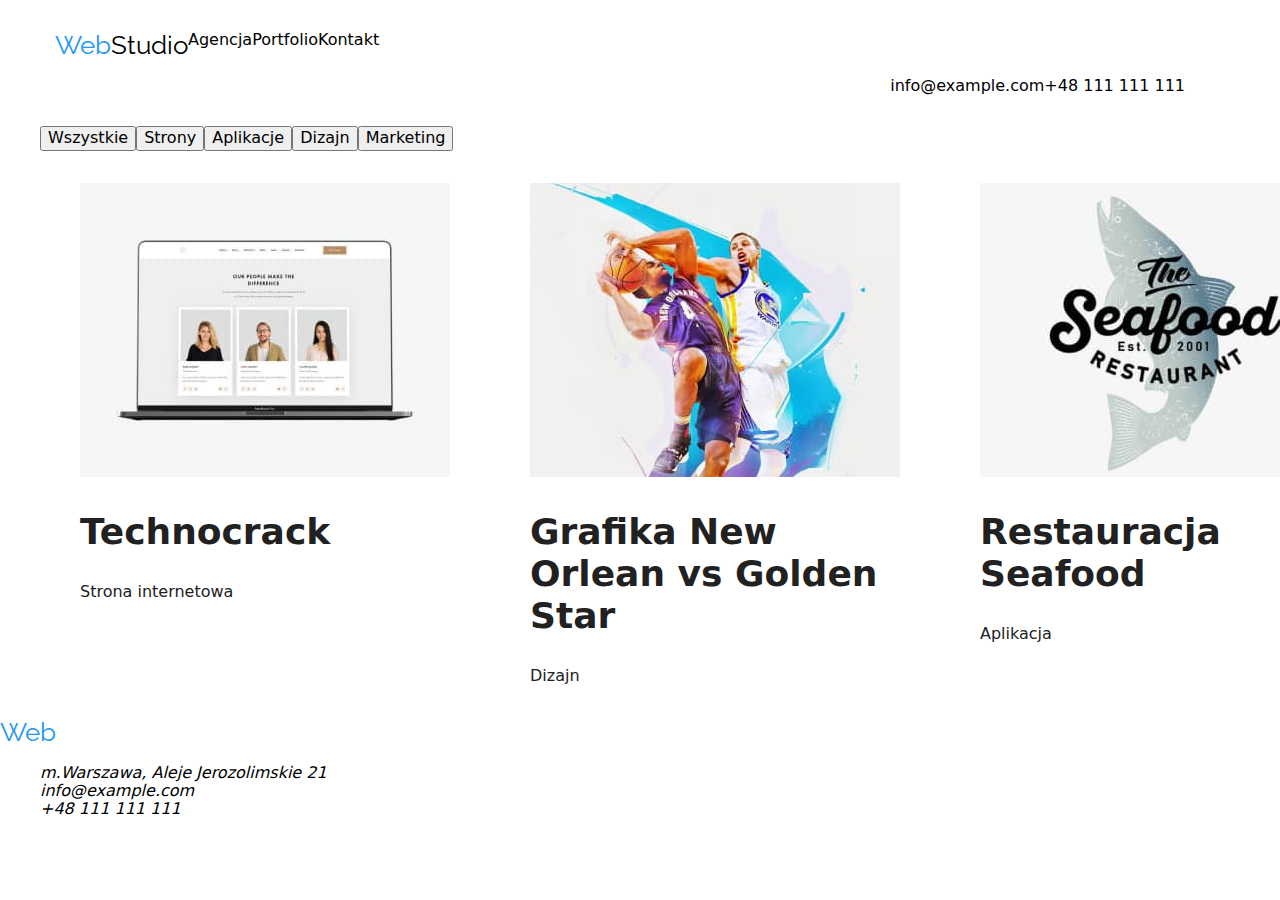
==== commit d0d6fa29: "Update portfolio.html" ====
--- a/portfolio.html
+++ b/portfolio.html
@@ -181,7 +181,7 @@
     <footer>
       <a class="link" href="index.html"><span class="logo">Web</span><span class="logo-text-white">Studio</span></a>
       <address>
-        <ul class="list">
+        <ul id="column" class="list">
           <li><a class="link"> m.Warszawa, Aleje Jerozolimskie 21 </a></li>
           <li>
             <a class="link" href="mailto:info@example.com">info@example.com</a>
--- a/css/styles.css
+++ b/css/styles.css
@@ -3,6 +3,8 @@
   --color-brandblue: rgb(33,150,243);
   --color-brandgrey: rgb(75,75,75);
   --color-branddark: rgb(47,48,58);
+  --color-black: rgb(0,0,0);
+  --color-white: rgb(255,255,255);
  }
    
   body {
@@ -81,7 +83,7 @@
     margin-right: 30px;
   }
  
-.card-set{
+/*.card-set{
   display: flex;
   flex-wrap: wrap;
   gap: 10px;
@@ -90,7 +92,7 @@
   flex-basis: calc(100%-20px) / 3;
   margin-bottom: 5px;
 
-}
+}*/
 
 .logo {
   font-family: "Raleway", sans-serif;
@@ -122,6 +124,7 @@
 }
  
 .dark-panel {
+  display: inline;
   background-color: var(--color-branddark);
   width: 1600px;
   height: 600px;
